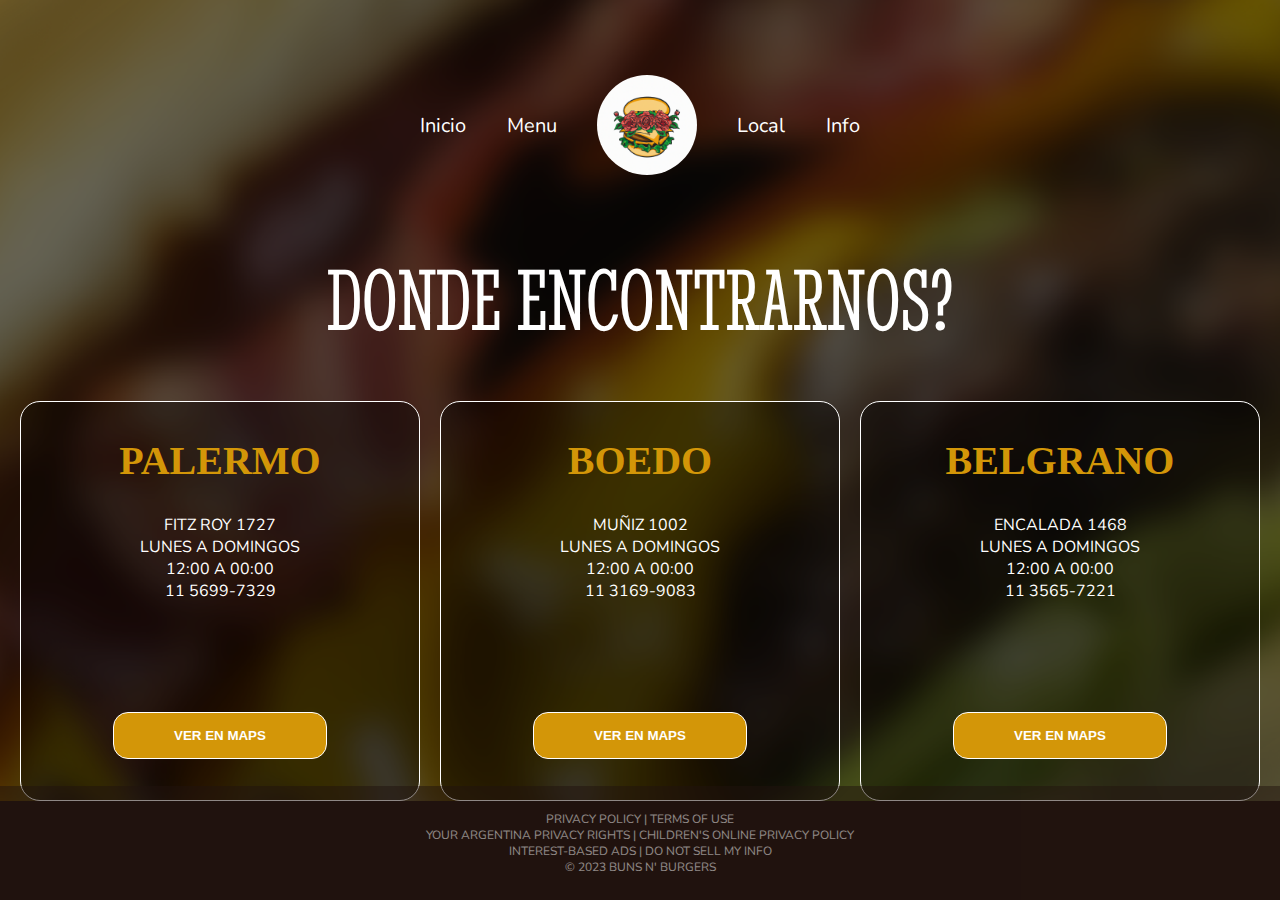
==== locales.html @ db68f34a "Proyecto final coder // NO finalizado" ====
<!DOCTYPE html>
<html lang="en">
  <head>
    <meta charset="UTF-8" />
    <meta http-equiv="X-UA-Compatible" content="IE=edge" />
    <meta name="viewport" content="width=device-width, initial-scale=1.0" />
    <title>BUNS N' BURGERS | Locales</title>

    <!--font-->
    <link rel="preconnect" href="https://fonts.googleapis.com" />
    <link rel="preconnect" href="https://fonts.gstatic.com" crossorigin />
    <link
      href="https://fonts.googleapis.com/css2?family=Bebas+Neue&family=Nunito:wght@400;700&family=Stint+Ultra+Condensed&display=swap"
      rel="stylesheet"
    />

    <!--css-->
    <link rel="stylesheet" href="./style/style.css" />
  </head>

  <body>
    <header>
      <div class="nav-bar">
        <a href="./home.html">Inicio</a>
        <a href="./menu.html">Menu</a>
        <img
          src="./img/logo.png"
          class="logo-burger"
          alt="logo de la hamburgueseria"
        />
        <a href="#">Local</a>
        <a href="./nosotros.html">Info</a>
      </div>
    </header>

    <main>
      <div class="titulo-locales">
        <h1>DONDE ENCONTRARNOS?</h1>
      </div>
      <div class="container">
        <div class="locales">
          <h3 class="barrio-local">PALERMO</h3>
          <div>
            <p class="calle">Fitz Roy 1727</p>
            <p class="dias">Lunes a Domingos</p>
            <p class="horario">12:00 a 00:00</p>
            <p class="contacto">11 5699-7329</p>
          </div>
          <button class="ver-en-maps">VER EN MAPS</button>
        </div>
        <div class="locales">
          <h3 class="barrio-local">BOEDO</h3>
          <div>
            <p class="calle">Muñiz 1002</p>
            <p class="dias">Lunes a Domingos</p>
            <p class="horario">12:00 a 00:00</p>
            <p class="contacto">11 3169-9083</p>
          </div>
          <button class="ver-en-maps">VER EN MAPS</button>
        </div>
        <div class="locales">
          <h3 class="barrio-local">BELGRANO</h3>
          <div>
            <p class="calle">Encalada 1468</p>
            <p class="dias">Lunes a Domingos</p>
            <p class="horario">12:00 a 00:00</p>
            <p class="contacto">11 3565-7221</p>
          </div>
          <button class="ver-en-maps">VER EN MAPS</button>
        </div>
      </div>
    </main>
    <footer>
      <div class="container-footer locales-footer">
        <p>
          PRIVACY POLICY | TERMS OF USE<br />
          YOUR ARGENTINA PRIVACY RIGHTS | CHILDREN'S ONLINE PRIVACY POLICY<br />
          INTEREST-BASED ADS | DO NOT SELL MY INFO<br />
          &copy 2023 BUNS N' BURGERS
        </p>
      </div>
    </footer>
  </body>
</html>
---- style/style.css ----
/*----------------- G R A L -----------------*/

* {
  margin: 0;
  padding: 0;
  box-sizing: border-box;
}

body {
  background-image: url(../img/fondito.png);
  background-repeat: no-repeat;
  background-size: cover;
  background-color: #21130e;
  overflow-x: hidden;
}

/*----------------- L O G  I N -----------------*/

.info-loggedUser {
  display: flex;
  align-items: center;
  flex-direction: column;
  position: absolute;
  right: 10%;
  border: 2px solid #fff;
  padding: 20px;
  border-radius: 30px;
}

.info-loggedUser p {
  color: #fff;
  font-family: "Nunito";
  font-size: 15px;
  padding-bottom: 10px;
}

.info-loggedUser span {
  font-weight: bold;
}

#btn-login {
  position: absolute;
  right: 10%;
}

#btn-login,
#btn-logout {
  padding: 7px;
  border-radius: 10px;
  background-color: #d39608;
  font-family: "Nunito";
  cursor: pointer;
  transition: 0.2s;
}

#btn-login:hover,
#btn-logout:hover {
  transform: scale(1.06);
  background-color: #e0bf70;
}

.container-login {
  display: flex;
  align-items: center;
  justify-content: center;
  flex-direction: column;
}

.container-login h1 {
  font-family: "Stint Ultra Condensed";
  color: #fff;
  font-weight: normal;
  font-size: 100px;
  margin-top: -50px;
}

.container-login h2 {
  font-family: "Nunito";
  color: #fff;
}

.container-login .input-login {
  border-radius: 50px;
  width: 450px;
  height: 50px;
  margin: 30px 0 20px 0;
  padding: 20px;
  font-family: "Nunito";
  font-size: 18px;
}

.container-login .submit-input {
  cursor: pointer;
  background-color: #fab804;
  color: #fff;
  transition: 0.2s;
}

.container-login .submit-input:hover {
  transform: scale(1.05);
  background-color: #d39608;
}

input[type="submit"] {
  text-align: center;
  line-height: 10px;
  font-family: "Nunito";
}

.container-login input::placeholder {
  text-align: center;
  font-size: 15px;
  font-family: "Nunito";
}

/*----------------- R E G I S T E R -----------------*/

.register-txt {
  /* & Iniciar sesion button */
  margin-top: 30px;
  font-family: "Nunito";
  color: #fff;
}

.register-txt button {
  /* & Iniciar sesion button */
  cursor: pointer;
  color: #d39608;
  font-size: 18px;
  font-weight: bold;
  border: none;
  margin-left: 8px;
  background-color: transparent;
  transition: 0.2s;
}

.register-txt button:hover {
  /* & Iniciar sesion button */
  transform: scale(1.1);
  color: #e0bf70;
}

.input-register {
  border-radius: 50px;
  width: 450px;
  height: 50px;
  margin: 15px 0 20px 0;
  padding: 20px;
  font-family: "Nunito";
  font-size: 18px;
}

.submit-register {
  cursor: pointer;
  background-color: #fab804;
  color: #fff;
  transition: 0.2s;
}

.submit-register:hover {
  transform: scale(1.05);
  background-color: #d39608;
}

/*----------------- N A V -----------------*/

.nav-bar {
  display: flex;
  justify-content: space-around;
  align-items: center;
  margin: 75px 25rem;
}

.logo-burger {
  cursor: pointer;
  border-radius: 500px;
  width: 100px;
  height: 100px;
  transition: 0.2s;
}

.logo-burger:hover {
  transform: scale(1.1);
}

.nav-bar a {
  text-decoration: none;
  color: #fff;
  font-family: "Nunito";
  font-size: 20px;
  transition: 0.2s;
}

.nav-bar a:hover {
  color: #8e6c5f;
  transform: scale(1.1);
  border-bottom: 2px solid;
}

/*----------------- H O M E -----------------*/

.titulo-home {
  display: flex;
  flex-direction: column;
  align-items: center;
  margin-top: 120px;
}

.titulo-home h1 {
  font-family: "Stint Ultra Condensed";
  color: #fff;
  font-weight: normal;
  font-size: 150px;
}

.titulo-home h2 {
  font-family: "Nunito";
  color: #fff;
  text-decoration: line-through 1px;
}

/*----------------- M E N U -----------------*/

/*cards*/

#menu-container {
  margin: 50px 80px;
  display: flex;
  justify-content: center;
  flex-wrap: wrap;
  gap: 7px;
}

.card {
  display: flex;
  align-items: center;
  background-color: #fff;
  border-radius: 40px;
  width: 410px;
  height: 170px;
  padding: 5px;
  margin: 10px;
}

.card img {
  width: 180px;
  height: 150px;
  padding: 10px;
  border-radius: 40px;
}

.card p {
  font-family: "Nunito";
  font-size: 15px;
  margin: 5px 10px;
}

.nombre-producto {
  font-weight: bold;
  text-decoration: underline 1px;
}

.card .btn {
  cursor: pointer;
  background-color: #1ed315;
  border-radius: 10px;
  padding: 8px;
  margin: 10px 11px;
  transition: 0.2s;
}

.card .btn:hover {
  background-color: #49a373;
  transform: scale(1.1);
}

/*----------------- N O S O T R O S -----------------*/

.nosotros-info-container {
  display: flex;
  justify-content: center;
  color: #fff;
  text-align: center;
  margin-top: 10%;
}

.nosotros-info-container p {
  font-family: "Nunito";
  font-size: 28px;
  width: 800px;
}

.nosotros-info-container span {
  font-family: "Stint Ultra Condensed";
  font-size: 35px;
}

/*----------------- L O C A L E S -----------------*/

.titulo-locales {
  display: flex;
  justify-content: center;
  flex-direction: row;
}

.titulo-locales h1 {
  font-family: "Stint Ultra Condensed";
  color: #fff;
  font-weight: normal;
  font-size: 90px;
}

.container {
  margin-top: 50px;
  display: flex;
  flex-direction: row;
  justify-content: space-evenly;
  text-align: center;
}

.barrio-local {
  color: #d39608;
  margin: 15px;
  font-size: 40px;
}

.locales {
  background-color: rgba(0, 0, 0, 0.4);
  padding: 20px;
  width: 400px;
  border-radius: 20px;
  border: 1px solid #fff;
  height: 400px;
}

.locales div {
  margin: 30px;
}

.locales p {
  font-family: "Nunito";
  color: #fff;
  text-transform: uppercase;
}

.ver-en-maps {
  cursor: pointer;
  background-color: #d39608;
  padding: 15px;
  color: #fff;
  font-weight: bold;
  margin-top: 5rem;
  border-radius: 15px;
  width: 60%;
  transition: 0.2s;
  border: 1px solid #fff;
}

.ver-en-maps:hover {
  transform: scale(1.05);
}

/*----------------- C A R R I T O -----------------*/

/*carrito logo*/

.carrito {
  cursor: pointer;
  position: absolute;
  top: 20px;
  right: -150px;
  background-color: #fff;
  width: 100px;
  border-radius: 100px;
}

.carrito a img {
  width: 50px;
  margin: 0 20px;
  padding: 10px;
  transition: 0.2s;
}

.carrito:hover {
  background-color: #d39608;
}

.carrito a:hover > img {
  transform: scale(1.2);
}

/*carrito vacio*/

.carrito-container {
  display: flex;
  justify-content: center;
}

.carrito-container p {
  color: #fff;
  text-align: center;
  font-family: "Nunito";
  font-style: italic;
  font-size: 20px;
  width: 60%;
  padding-bottom: 20px;
  border-bottom: 1px solid #fff;
}

/*carrito con elemento*/

.carrito-con-elemento {
  display: none;
  justify-content: space-between;
  align-items: center;
  background-color: rgba(255, 255, 255, 0.2);
  border: 1px solid #fff;
  border-radius: 20px;
  width: 50%;
  height: 90px;
  margin: 20px;
}

.carrito-con-elemento img {
  width: 80px;
  height: 80px;
  border-radius: 20px;
  padding: 7px;
}

.carrito-con-elemento p {
  color: #fff;
  padding: 20px;
  font-family: "Nunito";
}

/*----------------- F O O T E R -----------------*/

.container-footer p {
  background-color: #21130e;
  opacity: 0.5;
  width: 100vw;
  display: flex;
  justify-content: center;
  text-align: center;
  color: #fff;
  font-family: "Nunito";
  padding: 25px;
  font-size: 12px;
}

.home-footer,
.info-footer,
.locales-footer {
  position: fixed;
  bottom: 0;
}
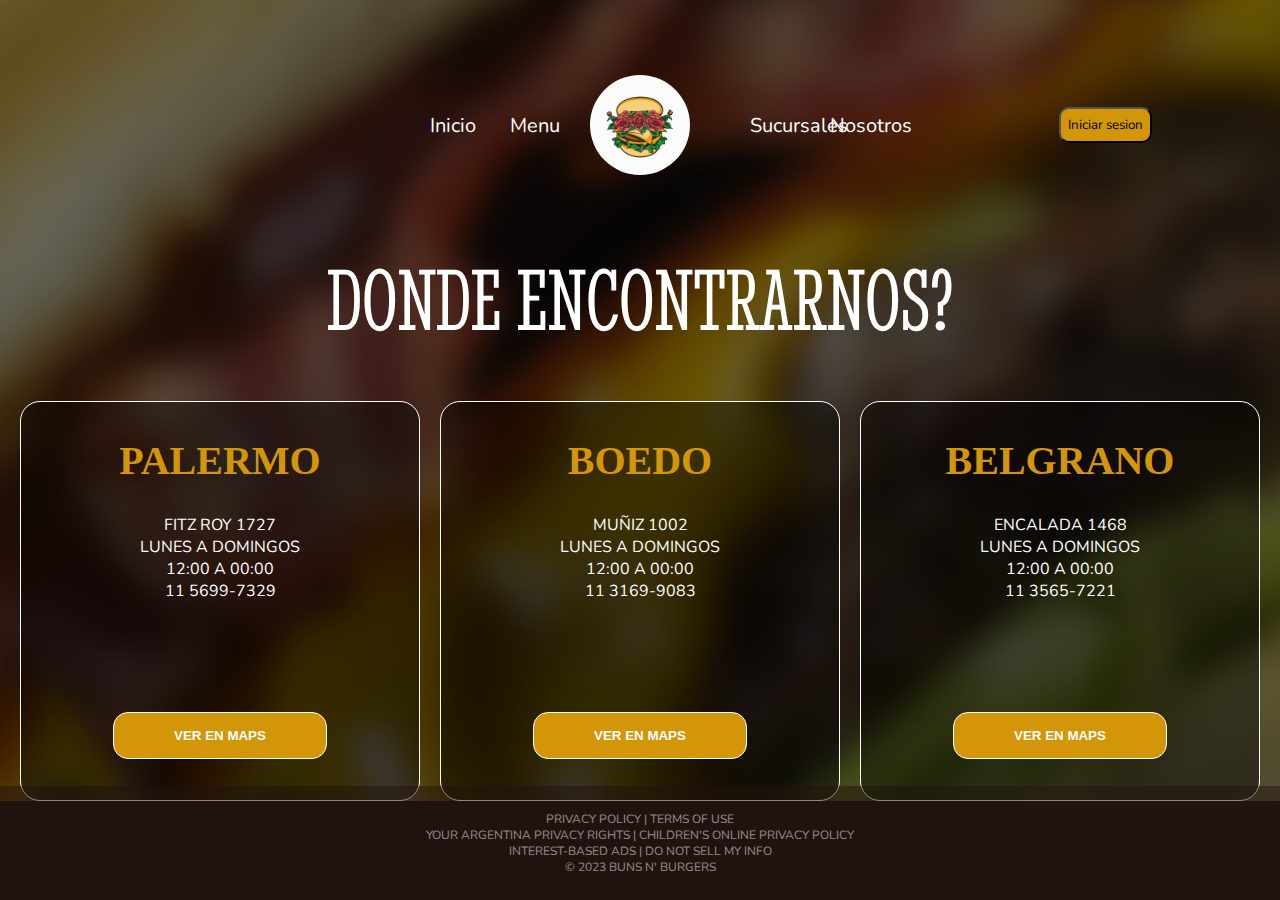
==== commit c0140ba5: "Finalizacion de: Diseño de la pagina // Validacion de Register // Carrito Funcional (no finaliza com" ====
--- a/locales.html
+++ b/locales.html
@@ -19,19 +19,7 @@
   </head>
 
   <body>
-    <header>
-      <div class="nav-bar">
-        <a href="./home.html">Inicio</a>
-        <a href="./menu.html">Menu</a>
-        <img
-          src="./img/logo.png"
-          class="logo-burger"
-          alt="logo de la hamburgueseria"
-        />
-        <a href="#">Local</a>
-        <a href="./nosotros.html">Info</a>
-      </div>
-    </header>
+    <header></header>
 
     <main>
       <div class="titulo-locales">
@@ -80,5 +68,11 @@
         </p>
       </div>
     </footer>
+
+    <script src="./js/common.js"></script>
+
+    <script>
+      loadHeader();
+    </script>
   </body>
 </html>
--- a/style/style.css
+++ b/style/style.css
@@ -183,18 +183,18 @@
   transform: scale(1.1);
 }
 
-.nav-bar a {
+.nav-bar .elemento-nav {
   text-decoration: none;
   color: #fff;
   font-family: "Nunito";
   font-size: 20px;
   transition: 0.2s;
-}
-
-.nav-bar a:hover {
+  width: 20px;
+}
+
+.nav-bar .elemento-nav:hover {
   color: #8e6c5f;
   transform: scale(1.1);
-  border-bottom: 2px solid;
 }
 
 /*----------------- H O M E -----------------*/
@@ -251,7 +251,7 @@
 
 .card p {
   font-family: "Nunito";
-  font-size: 15px;
+  font-size: 12px;
   margin: 5px 10px;
 }
 
@@ -272,6 +272,31 @@
 .card .btn:hover {
   background-color: #49a373;
   transform: scale(1.1);
+}
+
+.adminCant {
+  display: flex;
+  margin: 5px;
+}
+
+.adminCant p {
+  font-size: 12px;
+  font-weight: bold;
+  margin: 0 3px;
+}
+
+.masCant,
+.menosCant,
+.delete {
+  cursor: pointer;
+}
+
+.adminCant .menosCant {
+  color: #ff0000;
+}
+
+.adminCant .masCant {
+  color: #49a373;
 }
 
 /*----------------- N O S O T R O S -----------------*/
@@ -394,6 +419,8 @@
 .carrito-container {
   display: flex;
   justify-content: center;
+  flex-direction: column;
+  align-items: center;
 }
 
 .carrito-container p {
@@ -403,14 +430,11 @@
   font-style: italic;
   font-size: 20px;
   width: 60%;
-  padding-bottom: 20px;
-  border-bottom: 1px solid #fff;
 }
 
 /*carrito con elemento*/
-
 .carrito-con-elemento {
-  display: none;
+  display: flex;
   justify-content: space-between;
   align-items: center;
   background-color: rgba(255, 255, 255, 0.2);
@@ -434,6 +458,54 @@
   font-family: "Nunito";
 }
 
+.adminCant-carrito {
+  display: flex;
+  margin: 10px;
+}
+
+.adminCant-carrito p {
+  user-select: none;
+  font-weight: bold;
+  transition: 0.2s;
+}
+
+.adminCant-carrito .delete {
+  font-style: normal !important;
+}
+
+.adminCant-carrito p:hover {
+  transform: scale(1.4);
+}
+
+.infoDeCompra {
+  position: absolute;
+  top: 260px;
+  right: 100px;
+}
+
+.infoDeCompra p {
+  color: #fff;
+  font-family: "Nunito";
+  font-size: 30px;
+  padding-bottom: 15px;
+  border-bottom: 1px solid #fff;
+}
+
+.infoDeCompra button {
+  background-color: #1ed315;
+  padding: 10px;
+  font-family: "Nunito";
+  border-radius: 10px;
+  margin: 30px 0;
+  cursor: pointer;
+  transition: 0.2s;
+}
+
+.infoDeCompra button:hover {
+  transform: scale(1.08);
+  background-color: #49a373;
+}
+
 /*----------------- F O O T E R -----------------*/
 
 .container-footer p {
